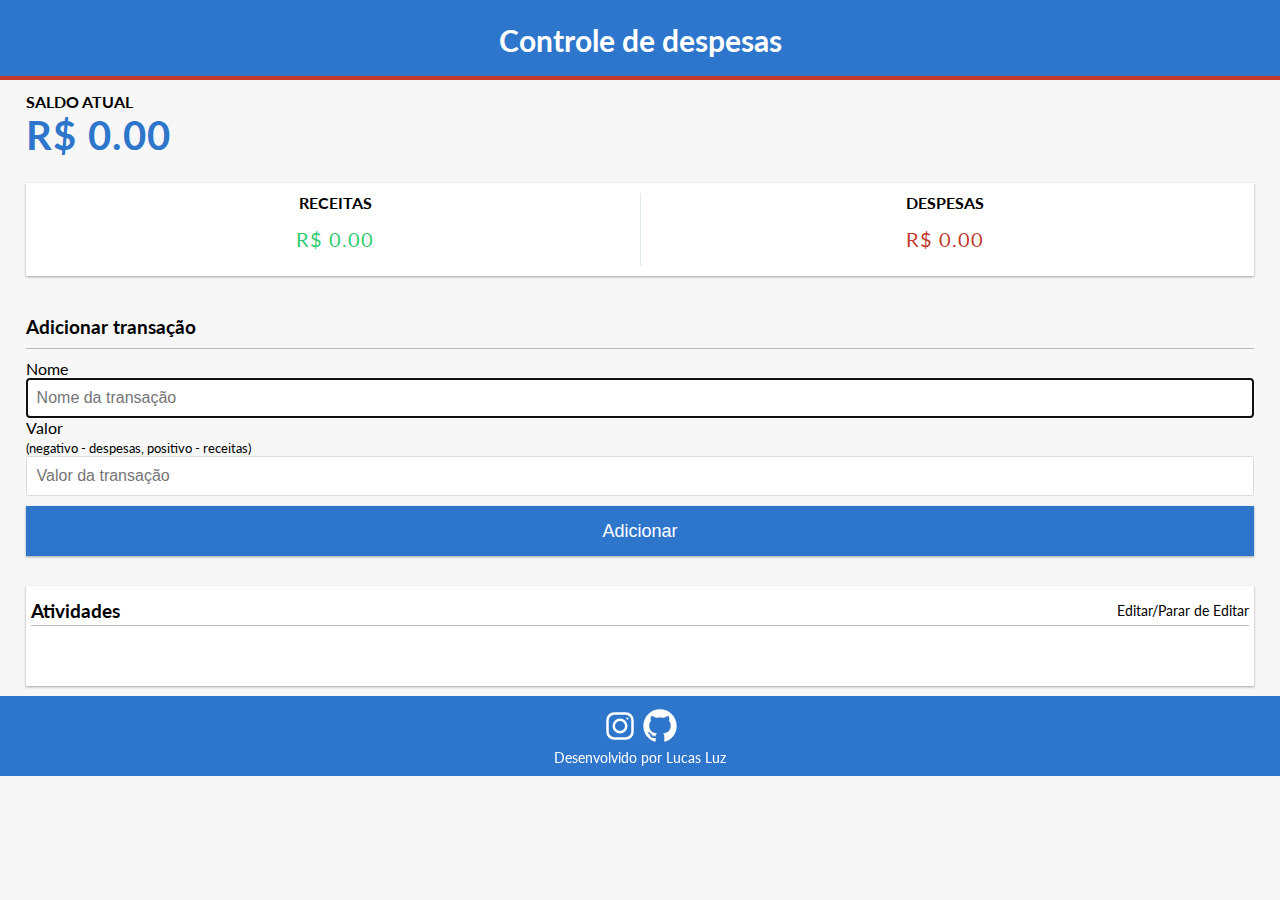
==== index.html @ 72ac879a "+ajustes no btn de apagar" ====
<!DOCTYPE html>
<html lang="pt-br">
     <head>
        <meta charset="UTF-8" />
        <meta name="viewport" content="width=device-width, initial-scale=1.0" />
        <link rel="stylesheet" href="./style.css" />
        <title>Controle de despesas</title>
    </head>

    <body>
        <h2 class="titulo-lucro" >Controle de despesas</h2>
        <div class="lucro-despesas">
            <div class="saldo">
                <h4>Saldo atual</h4>
            
                <h1 id="balance" class="balance">R$ 0.00</h1>
            </div>

            <div class="luc-des-container">
                <div>
                    <h4>Receitas</h4>
                    <p id="money-plus" class="money plus">+ R$0.00</p>
                </div>

                <div>
                    <h4>Despesas</h4>
                    <p id="money-minus" class="money minus">- R$0.00</p>
                </div>
             </div>
        </div>

        <div class="adicionar">
            <h3>Adicionar transação</h3>
            <form id="form">
                <div class="form-control">
                    <label for="text">Nome</label>
                    <input class="input" autofocus type="text" id="text" placeholder="Nome da transação" />
                </div>

                <div class="form-control">
                <label for="amount">Valor <br />
                    <small>(negativo - despesas, positivo - receitas)</small>
                </label>
                <input class="input" type="number" id="amount" placeholder="Valor da transação" />
                </div>
                <button class="btn">Adicionar</button>
            </form>
        </div>

        <div class="atividades-container">
            <div class="header-atividades">
                <h3 class="titulo-atividades">Atividades</h3>
                <p class="editar-lista">Editar/Parar de Editar</p>
            </div>

            <ul id="transactions" class="transactions">

            </ul>
        </div>

        <footer>
            <div class="redes-socias">
                <a href="https://www.instagram.com/lucasfelipeluz/" target="_blank">
                    <svg fill="#FFF" xmlns="http://www.w3.org/2000/svg"  viewBox="0 0 32 32" width="40px" height="40px"><path fill="none" stroke="#FFF" stroke-miterlimit="10" stroke-width="2" d="M11.455,26h9.091C23.558,26,26,23.558,26,20.545v-9.091C26,8.442,23.558,6,20.545,6h-9.091C8.442,6,6,8.442,6,11.455v9.091C6,23.558,8.442,26,11.455,26z"/><path fill="none" stroke="#FFF" stroke-miterlimit="10" stroke-width="2" d="M16 11A5 5 0 1 0 16 21A5 5 0 1 0 16 11Z"/><path d="M21.909 9.181999999999999A0.909 0.909 0 1 0 21.909 11A0.909 0.909 0 1 0 21.909 9.181999999999999Z"/></svg>
                </a>
                <a href="https://github.com/lucasfelipeluz" target="_blank">
                    <svg xmlns="http://www.w3.org/2000/svg"  viewBox="0 0 48 48" width="40px" height="40px"><linearGradient id="rL2wppHyxHVbobwndsT6Ca" x1="4" x2="44" y1="23.508" y2="23.508" gradientUnits="userSpaceOnUse"><stop offset="0" stop-color="#FFF"/><stop offset="1" stop-color="#FFF"/></linearGradient><path fill="url(#rL2wppHyxHVbobwndsT6Ca)" d="M24,4C12.954,4,4,12.954,4,24c0,8.887,5.801,16.411,13.82,19.016h12.36	C38.199,40.411,44,32.887,44,24C44,12.954,35.046,4,24,4z"/><path d="M30.01,41.996L30,36.198c0-0.939-0.22-1.856-0.642-2.687c5.641-1.133,8.386-4.468,8.386-10.177	c0-2.255-0.665-4.246-1.976-5.92c0.1-0.317,0.174-0.645,0.22-0.981c0.188-1.369-0.023-2.264-0.193-2.984l-0.027-0.116	c-0.186-0.796-0.409-1.364-0.418-1.388l-0.111-0.282l-0.111-0.282l-0.302-0.032l-0.303-0.032c0,0-0.199-0.021-0.501-0.021	c-0.419,0-1.04,0.042-1.627,0.241l-0.196,0.066c-0.74,0.249-1.439,0.485-2.417,1.069c-0.286,0.171-0.599,0.366-0.934,0.584	C27.334,12.881,25.705,12.69,24,12.69c-1.722,0-3.365,0.192-4.889,0.571c-0.339-0.22-0.654-0.417-0.942-0.589	c-0.978-0.584-1.677-0.819-2.417-1.069l-0.196-0.066c-0.585-0.199-1.207-0.241-1.626-0.241c-0.302,0-0.501,0.021-0.501,0.021	l-0.302,0.032l-0.3,0.031l-0.112,0.281l-0.113,0.283c-0.01,0.026-0.233,0.594-0.419,1.391l-0.027,0.115	c-0.17,0.719-0.381,1.615-0.193,2.983c0.048,0.346,0.125,0.685,0.23,1.011c-1.285,1.666-1.936,3.646-1.936,5.89	c0,5.695,2.748,9.028,8.397,10.17c-0.194,0.388-0.345,0.798-0.452,1.224c-0.197,0.067-0.378,0.112-0.538,0.137	c-0.238,0.036-0.487,0.054-0.739,0.054c-0.686,0-1.225-0.134-1.435-0.259c-0.313-0.186-0.872-0.727-1.414-1.518	c-0.463-0.675-1.185-1.558-1.992-1.927c-0.698-0.319-1.437-0.502-2.029-0.502c-0.138,0-0.265,0.01-0.376,0.028	c-0.517,0.082-0.949,0.366-1.184,0.78c-0.203,0.357-0.235,0.773-0.088,1.141c0.219,0.548,0.851,0.985,1.343,1.255	c0.242,0.133,0.765,0.619,1.07,1.109c0.229,0.368,0.335,0.63,0.482,0.992c0.087,0.215,0.183,0.449,0.313,0.732	c0.47,1.022,1.937,1.924,2.103,2.023c0.806,0.483,2.161,0.638,3.157,0.683l0.123,0.003c0,0,0.001,0,0.001,0	c0.24,0,0.57-0.023,1.004-0.071v2.613c0.002,0.529-0.537,0.649-1.25,0.638l0.547,0.184C19.395,43.572,21.645,44,24,44	c2.355,0,4.605-0.428,6.703-1.176l0.703-0.262C30.695,42.538,30.016,42.422,30.01,41.996z" opacity=".05"/><path d="M30.781,42.797c-0.406,0.047-1.281-0.109-1.281-0.795v-5.804c0-1.094-0.328-2.151-0.936-3.052	c5.915-0.957,8.679-4.093,8.679-9.812c0-2.237-0.686-4.194-2.039-5.822c0.137-0.365,0.233-0.75,0.288-1.147	c0.175-1.276-0.016-2.086-0.184-2.801l-0.027-0.116c-0.178-0.761-0.388-1.297-0.397-1.319l-0.111-0.282l-0.303-0.032	c0,0-0.178-0.019-0.449-0.019c-0.381,0-0.944,0.037-1.466,0.215l-0.196,0.066c-0.714,0.241-1.389,0.468-2.321,1.024	c-0.332,0.198-0.702,0.431-1.101,0.694C27.404,13.394,25.745,13.19,24,13.19c-1.762,0-3.435,0.205-4.979,0.61	c-0.403-0.265-0.775-0.499-1.109-0.699c-0.932-0.556-1.607-0.784-2.321-1.024l-0.196-0.066c-0.521-0.177-1.085-0.215-1.466-0.215	c-0.271,0-0.449,0.019-0.449,0.019l-0.302,0.032l-0.113,0.283c-0.009,0.022-0.219,0.558-0.397,1.319l-0.027,0.116	c-0.169,0.715-0.36,1.524-0.184,2.8c0.056,0.407,0.156,0.801,0.298,1.174c-1.327,1.62-1.999,3.567-1.999,5.795	c0,5.703,2.766,8.838,8.686,9.806c-0.395,0.59-0.671,1.255-0.813,1.964c-0.33,0.13-0.629,0.216-0.891,0.256	c-0.263,0.04-0.537,0.06-0.814,0.06c-0.69,0-1.353-0.129-1.69-0.329c-0.44-0.261-1.057-0.914-1.572-1.665	c-0.35-0.51-1.047-1.417-1.788-1.755c-0.635-0.29-1.298-0.457-1.821-0.457c-0.11,0-0.21,0.008-0.298,0.022	c-0.366,0.058-0.668,0.252-0.828,0.534c-0.128,0.224-0.149,0.483-0.059,0.708c0.179,0.448,0.842,0.85,1.119,1.002	c0.335,0.184,0.919,0.744,1.254,1.284c0.251,0.404,0.37,0.697,0.521,1.067c0.085,0.209,0.178,0.437,0.304,0.712	c0.331,0.719,1.353,1.472,1.905,1.803c0.754,0.452,2.154,0.578,2.922,0.612l0.111,0.002c0.299,0,0.8-0.045,1.495-0.135v3.177	c0,0.779-0.991,0.81-1.234,0.81c-0.031,0,0.503,0.184,0.503,0.184C19.731,43.64,21.822,44,24,44c2.178,0,4.269-0.36,6.231-1.003	C30.231,42.997,30.812,42.793,30.781,42.797z" opacity=".07"/><path fill="#2e75cc" d="M36.744,23.334c0-2.31-0.782-4.226-2.117-5.728c0.145-0.325,0.296-0.761,0.371-1.309	c0.172-1.25-0.031-2-0.203-2.734s-0.375-1.25-0.375-1.25s-0.922-0.094-1.703,0.172s-1.453,0.469-2.422,1.047	c-0.453,0.27-0.909,0.566-1.27,0.806C27.482,13.91,25.785,13.69,24,13.69c-1.801,0-3.513,0.221-5.067,0.652	c-0.362-0.241-0.821-0.539-1.277-0.811c-0.969-0.578-1.641-0.781-2.422-1.047s-1.703-0.172-1.703-0.172s-0.203,0.516-0.375,1.25	s-0.375,1.484-0.203,2.734c0.077,0.562,0.233,1.006,0.382,1.333c-1.31,1.493-2.078,3.397-2.078,5.704	c0,5.983,3.232,8.714,9.121,9.435c-0.687,0.726-1.148,1.656-1.303,2.691c-0.387,0.17-0.833,0.33-1.262,0.394	c-1.104,0.167-2.271,0-2.833-0.333s-1.229-1.083-1.729-1.813c-0.422-0.616-1.031-1.331-1.583-1.583	c-0.729-0.333-1.438-0.458-1.833-0.396c-0.396,0.063-0.583,0.354-0.5,0.563c0.083,0.208,0.479,0.521,0.896,0.75	c0.417,0.229,1.063,0.854,1.438,1.458c0.418,0.674,0.5,1.063,0.854,1.833c0.249,0.542,1.101,1.219,1.708,1.583	c0.521,0.313,1.562,0.491,2.688,0.542c0.389,0.018,1.308-0.096,2.083-0.206v3.75c0,0.639-0.585,1.125-1.191,1.013	C19.756,43.668,21.833,44,24,44c2.166,0,4.243-0.332,6.19-0.984C29.585,43.127,29,42.641,29,42.002v-5.804	c0-1.329-0.527-2.53-1.373-3.425C33.473,32.071,36.744,29.405,36.744,23.334z M11.239,32.727c-0.154-0.079-0.237-0.225-0.185-0.328	c0.052-0.103,0.22-0.122,0.374-0.043c0.154,0.079,0.237,0.225,0.185,0.328S11.393,32.806,11.239,32.727z M12.451,33.482	c-0.081,0.088-0.255,0.06-0.389-0.062s-0.177-0.293-0.096-0.381c0.081-0.088,0.255-0.06,0.389,0.062S12.532,33.394,12.451,33.482z M13.205,34.732c-0.102,0.072-0.275,0.005-0.386-0.15s-0.118-0.34-0.016-0.412s0.275-0.005,0.386,0.15	C13.299,34.475,13.307,34.66,13.205,34.732z M14.288,35.673c-0.069,0.112-0.265,0.117-0.437,0.012s-0.256-0.281-0.187-0.393	c0.069-0.112,0.265-0.117,0.437-0.012S14.357,35.561,14.288,35.673z M15.312,36.594c-0.213-0.026-0.371-0.159-0.353-0.297	c0.017-0.138,0.204-0.228,0.416-0.202c0.213,0.026,0.371,0.159,0.353,0.297C15.711,36.529,15.525,36.62,15.312,36.594z M16.963,36.833c-0.227-0.013-0.404-0.143-0.395-0.289c0.009-0.146,0.2-0.255,0.427-0.242c0.227,0.013,0.404,0.143,0.395,0.289	C17.381,36.738,17.19,36.846,16.963,36.833z M18.521,36.677c-0.242,0-0.438-0.126-0.438-0.281s0.196-0.281,0.438-0.281	c0.242,0,0.438,0.126,0.438,0.281S18.762,36.677,18.521,36.677z"/></svg>
                </a>
            </div>
            <p>Desenvolvido por Lucas Luz</p>
        </footer>
        <script src="script.js"></script>
    </body>
</html>
---- style.css ----
@import url('https://fonts.googleapis.com/css?family=Lato&display=swap');

:root {
  --box-shadow: 0 1px 3px rgba(0, 0, 0, 0.12), 0 1px 2px rgba(0, 0, 0, 0.24);
}

* {
  box-sizing: border-box;
  margin: 0; padding: 0;
}

body{
    font-family: 'Lato', sans-serif;
    background-color: #f7f7f7;
}
h1, h4 {
    margin: 0;
}
h1 {
    letter-spacing: 1px;
    color: #2e75cc;
}
h3 {
    border-bottom: 1px solid #bbb;
    padding-bottom: 10px;
    margin: 40px 0 10px;
}
h4 {
    text-transform: uppercase;
}

.lucro-despesas, .adicionar, .atividades-container{
    margin: 0 2% 0 2%;
}

.titulo-lucro{
    width: 100%;
    height: 80px;
    background-color: #2e75cc;
    display: flex;
    align-items: center;
    justify-content: center;
    color: white;
    font-size: 30px;
    position: relative;
}
.titulo-lucro::after{
    content: "";
    position: absolute;
    bottom: 0;
    width: 100%;
    height: 4px;
    background: #c0392b;
}

.saldo{
    padding: 12px 0 12px 0;
}
.saldo h1{
    font-size: 40px;
    color: #2e75cc;
}

.luc-des-container{
    padding: 10px 5px;
    margin: 12px 0 12px 0;
    display: flex;
    justify-content: space-between;
    align-items: center;
    background: white;
    box-shadow: var(--box-shadow);
}
.luc-des-container > div {
    flex: 1;
    text-align: center;
}
.luc-des-container div{
    display: flex;
    flex-direction: column;
    align-items: center;
    justify-content: space-between;
}
.luc-des-container div p{
    letter-spacing: 1px;
    margin: 15px 0;
    font-size: 20px;
}
.luc-des-container > div:first-of-type {
    border-right: 1px solid #dede;
}

.money.plus {
    color: #2ecc71;
}
.money.minus {
    color: #c0392b;
}

input[type='text'],
input[type='number'] {
  border: 1px solid #dedede;
  border-radius: 2px;
  display: block;
  font-size: 16px;
  padding: 10px;
  width: 100%;
}
.btn{
    width: 100%;
    height: 50px;
}
.btn {
    cursor: pointer;
    background-color: #2e75cc;
    box-shadow: var(--box-shadow);
    color: #fff;
    border: 0;
    display: block;
    font-size: 18px;
    margin: 10px 0 30px;
    padding: 10px;
    width: 100%;
}
.btn:focus,
.delete-btn:focus {
  outline:0;
}


.atividades-container{
    min-height: 100px;
    padding: 10px 5px;
    /* margin: 12px 0 12px 0; */
    margin-bottom: 10px;
    display: flex;
    flex-direction: column;
    justify-content: space-between;
    align-items: center;
    background: white;
    box-shadow: var(--box-shadow);
}
.header-atividades{
    display: flex;
    justify-content: space-between;
    align-items: center;
    height: 30px;
    width: 100%;
    /* background: red; */
    border-bottom: 1px solid #bbb;
}
.header-atividades p{
    font-size: 14px;
}
.titulo-atividades{
    border-bottom:0;
    padding-bottom:0;
    margin: 0;
    display: flex;
    justify-content: space-evenly;
    align-items: center;
    height: 100%;
}

.transactions li:hover .delete-btn {
    opacity: 1;
}
.transactions {
    list-style-type: none;
    padding: 0;
    margin-bottom: 10px;
    width: 100%;
}
.transactions li {
    background-color: #fff;
    box-shadow: var(--box-shadow);
    color: #333;
    display: flex;
    justify-content: space-between;
    position: relative;
    padding: 10px;
    margin: 10px 0;
    width: 100%;
}

.transactions li.plus {
    border-right: 5px solid #2ecc71;
}

.transactions li.minus {
    border-right: 5px solid #c0392b;
}
.transacao-filho span{
    height: 100%;
}

.delete-btn {
    /* 
    
    line-height: 20px;
    
    position: absolute;
    top: 50%;
    left: 0;
    transform: translate(-100%, -50%);
    opacity: 0;
    
    /* position: absolute; */
    font-size: 15px;
    background-color: #e74d3c00;
    border: 0;
    color: #fff;
    font-size: 20px;
    padding: 2px 5px;
    cursor: pointer;
    transition: opacity 0.3s ease; 
    display: flex;
    justify-content: center;
    align-items: center;
    height: 100%;
}
.editar-lista{
    cursor: pointer;
}
.editar-lista:hover{
    color: rgb(11, 13, 151);
    text-decoration: underline;
}
.ocultar{
    display: none;
}



footer{
    width: 100%;
    height: 80px;
    background-color: #2e75cc;
    display: flex;
    flex-direction: column;
    justify-content: center;
    align-items: center;
    color: white;
    font-size: 14px;
}
.redes-socias{
    display: flex;
    justify-content: center;
    align-items: center;
}
.redes-socias a{
    text-decoration: none;
    display: block;
}
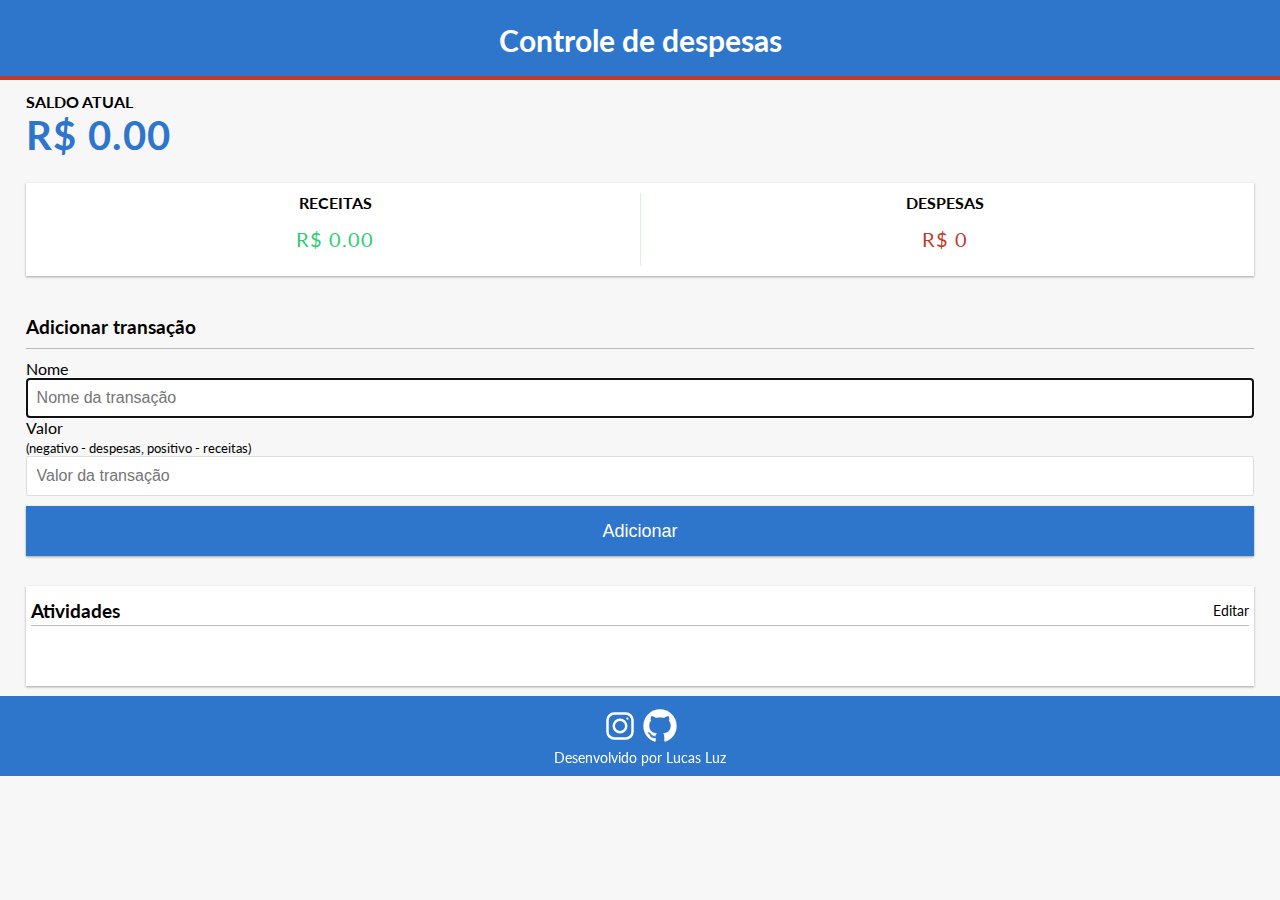
==== commit 6144ff0c: "ajustes" ====
--- a/index.html
+++ b/index.html
@@ -50,12 +50,11 @@
         <div class="atividades-container">
             <div class="header-atividades">
                 <h3 class="titulo-atividades">Atividades</h3>
-                <p class="editar-lista">Editar/Parar de Editar</p>
+                <p class="editar-lista" data-btn-apagar="inativo">Editar</p>
             </div>
 
-            <ul id="transactions" class="transactions">
-
-            </ul>
+            <ul id="transactions" class="transactions"></ul>
+            
         </div>
 
         <footer>
--- a/style.css
+++ b/style.css
@@ -175,11 +175,11 @@
     box-shadow: var(--box-shadow);
     color: #333;
     display: flex;
-    justify-content: space-between;
     position: relative;
     padding: 10px;
     margin: 10px 0;
     width: 100%;
+    transition: .3s ease;
 }
 
 .transactions li.plus {
@@ -189,22 +189,19 @@
 .transactions li.minus {
     border-right: 5px solid #c0392b;
 }
+.transacao-filho p{
+    /* border: 1px solid black; */
+    flex-grow: 5;
+}
 .transacao-filho span{
     height: 100%;
+    /* border: 1px solid black; */
+    text-align: center;
+    flex-grow: 1;
 }
 
 .delete-btn {
-    /* 
-    
-    line-height: 20px;
-    
-    position: absolute;
-    top: 50%;
-    left: 0;
-    transform: translate(-100%, -50%);
-    opacity: 0;
-    
-    /* position: absolute; */
+    flex-grow: 0.1;
     font-size: 15px;
     background-color: #e74d3c00;
     border: 0;
@@ -217,6 +214,7 @@
     justify-content: center;
     align-items: center;
     height: 100%;
+    /* border: 1px solid black; */
 }
 .editar-lista{
     cursor: pointer;
@@ -225,9 +223,8 @@
     color: rgb(11, 13, 151);
     text-decoration: underline;
 }
-.ocultar{
-    display: none;
-}
+[data-btn-visibilidade="false"]{display: none;}
+[data-btn-visibilidade="true"]{display:flex;}
 
 
 
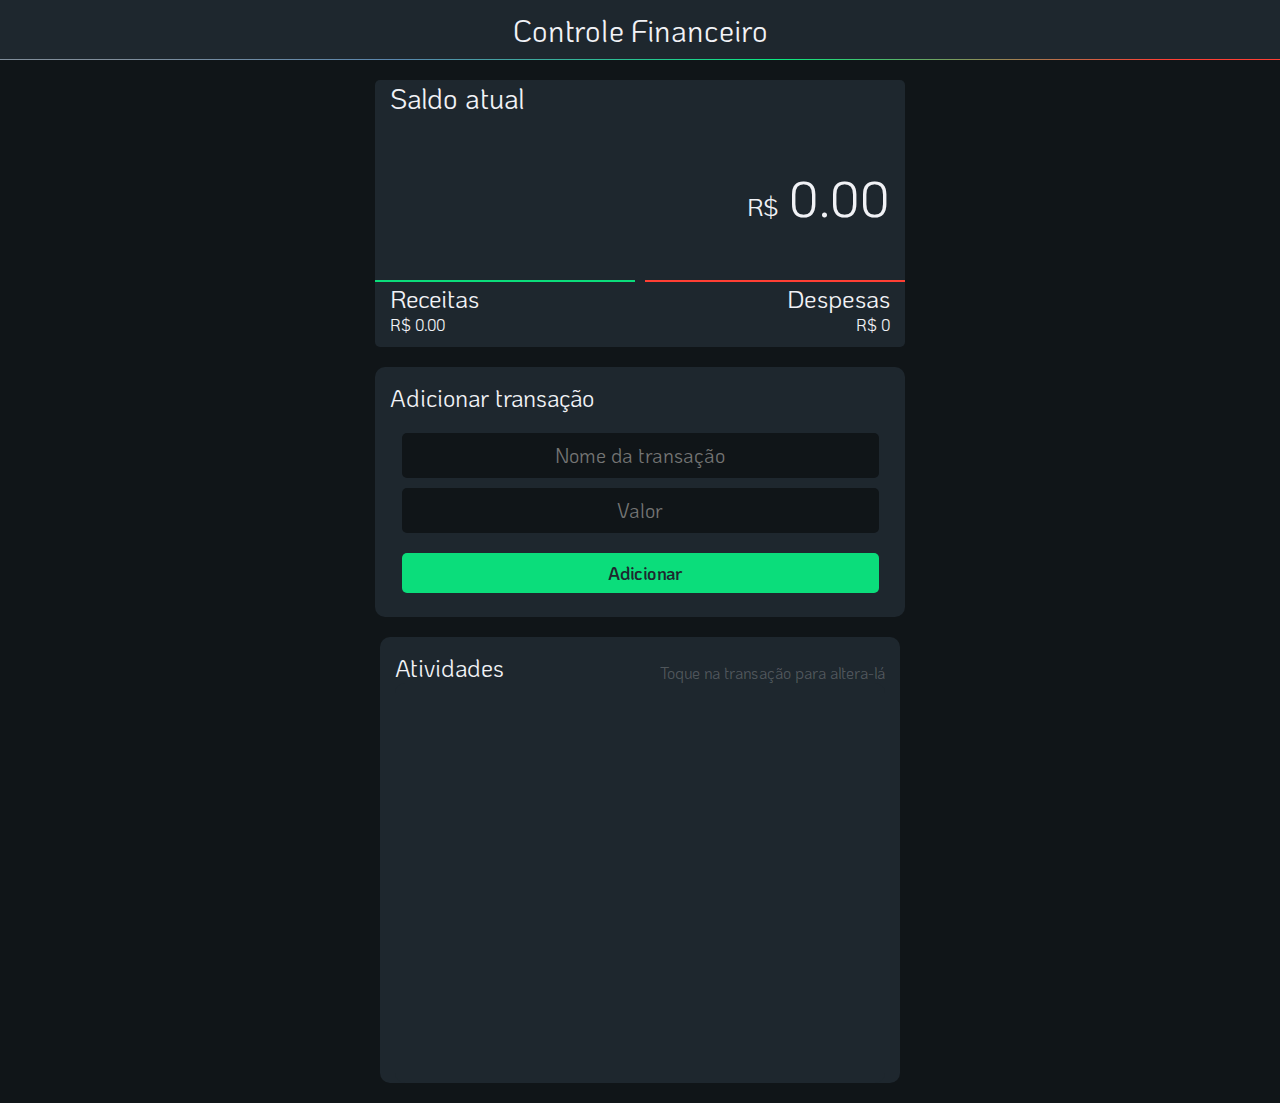
==== commit f07a6322: "novo layout" ====
--- a/index.html
+++ b/index.html
@@ -1,73 +1,116 @@
 <!DOCTYPE html>
 <html lang="pt-br">
-     <head>
-        <meta charset="UTF-8" />
-        <meta name="viewport" content="width=device-width, initial-scale=1.0" />
-        <link rel="stylesheet" href="./style.css" />
-        <title>Controle de despesas</title>
-    </head>
 
-    <body>
-        <h2 class="titulo-lucro" >Controle de despesas</h2>
-        <div class="lucro-despesas">
-            <div class="saldo">
-                <h4>Saldo atual</h4>
-            
-                <h1 id="balance" class="balance">R$ 0.00</h1>
+<head>
+  <meta charset="UTF-8">
+  <meta http-equiv="X-UA-Compatible" content="IE=edge">
+  <meta name="viewport" content="width=device-width, initial-scale=1.0">
+  <title>TESTE</title>
+
+  <!-- 'KoHo', sans-serif; 'Kanit', sans-serif;'Kodchasan', sans-serif; -->
+  <link rel="preconnect" href="https://fonts.gstatic.com">
+  <link href="https://fonts.googleapis.com/css2?family=Kanit:wght@200;400&family=KoHo:ital,wght@0,200;0,300;0,400;0,500;0,700;1,200;1,300;1,400;1,500;1,600;1,700&family=Kodchasan:ital,wght@0,200;0,300;0,400;0,500;0,600;0,700;1,200;1,300;1,400;1,500;1,600;1,700&display=swap"rel="stylesheet">
+
+  <!-- Font Awesome -->
+  <link rel="stylesheet" href="https://cdnjs.cloudflare.com/ajax/libs/font-awesome/5.15.3/css/all.min.css" integrity="sha512-iBBXm8fW90+nuLcSKlbmrPcLa0OT92xO1BIsZ+ywDWZCvqsWgccV3gFoRBv0z+8dLJgyAHIhR35VZc2oM/gI1w==" crossorigin="anonymous" referrerpolicy="no-referrer" />
+
+
+  <link rel="stylesheet" href="style.css">
+
+</head>
+
+<body>
+
+  <header>
+    <!-- <i class="fas fa-arrow-left"></i> -->
+    <p>Controle Financeiro</p>
+
+    <div class="barra-gradiente"></div>
+  </header>
+
+  <div class="alerta" data-visivel="false">
+
+    <div class="icone-alerta">
+      <i class="fas fa-exclamation"></i>
+    </div>
+    <div class="mensagem-alerta">
+      <p>Preencha todos os campos!</p>
+    </div>
+
+  </div>
+  
+
+  <main>
+
+    <section class="display-balanco">
+      <div class="balanco">
+
+        <h2>Saldo atual</h2>
+
+        <h1 id="balance" class="balance"><span>R$</span> 0.00</h1>
+      </div>
+      <div class="container-lucro-despesa">
+        <div class="plus">
+          <h4>Receitas</h4>
+          <p id="money-plus" class="money plus">+ R$0.00</p>
+        </div>
+
+        <div class="minus">
+          <h4>Despesas</h4>
+          <p id="money-minus" class="money minus">- R$0.00</p>
+        </div>
+
+      </div>
+    </section>
+
+    <section class="display-transacao">
+
+      <div class="form-transacao">
+        <h2>Adicionar transação</h2>
+        <div class="conteudo-form">
+
+          <form action="" id="form">
+            <div class="form-control">
+              <input class="input nome" type="text" id="text" placeholder="Nome da transação">
             </div>
 
-            <div class="luc-des-container">
-                <div>
-                    <h4>Receitas</h4>
-                    <p id="money-plus" class="money plus">+ R$0.00</p>
-                </div>
+            <div class="form-control">
+                <input class="input valor" type="number" id="amount" placeholder="Valor">
+            </div>
 
-                <div>
-                    <h4>Despesas</h4>
-                    <p id="money-minus" class="money minus">- R$0.00</p>
-                </div>
-             </div>
+            <div class="form-control">
+              <button class="btn"><i class="fas fa-plus"></i>Adicionar</button>
+            </div>
+          </form>
+
+        </div>
+      </div>
+
+    </section>
+
+    <section class="display-atividades">
+
+      <div>
+        <h2>Atividades</h2>
+        <p class="ajuda" data-btn-apagar="inativo">Toque na transação para altera-lá</p>
+
+        <div class="conteudo-atividades">
+
+          <ul id="transactions" class="transactions">
+
+          </ul>
+
         </div>
 
-        <div class="adicionar">
-            <h3>Adicionar transação</h3>
-            <form id="form">
-                <div class="form-control">
-                    <label for="text">Nome</label>
-                    <input class="input" autofocus type="text" id="text" placeholder="Nome da transação" />
-                </div>
+      </div>
 
-                <div class="form-control">
-                <label for="amount">Valor <br />
-                    <small>(negativo - despesas, positivo - receitas)</small>
-                </label>
-                <input class="input" type="number" id="amount" placeholder="Valor da transação" />
-                </div>
-                <button class="btn">Adicionar</button>
-            </form>
-        </div>
 
-        <div class="atividades-container">
-            <div class="header-atividades">
-                <h3 class="titulo-atividades">Atividades</h3>
-                <p class="editar-lista" data-btn-apagar="inativo">Editar</p>
-            </div>
+    </section>
 
-            <ul id="transactions" class="transactions"></ul>
-            
-        </div>
+  </main>
 
-        <footer>
-            <div class="redes-socias">
-                <a href="https://www.instagram.com/lucasfelipeluz/" target="_blank">
-                    <svg fill="#FFF" xmlns="http://www.w3.org/2000/svg"  viewBox="0 0 32 32" width="40px" height="40px"><path fill="none" stroke="#FFF" stroke-miterlimit="10" stroke-width="2" d="M11.455,26h9.091C23.558,26,26,23.558,26,20.545v-9.091C26,8.442,23.558,6,20.545,6h-9.091C8.442,6,6,8.442,6,11.455v9.091C6,23.558,8.442,26,11.455,26z"/><path fill="none" stroke="#FFF" stroke-miterlimit="10" stroke-width="2" d="M16 11A5 5 0 1 0 16 21A5 5 0 1 0 16 11Z"/><path d="M21.909 9.181999999999999A0.909 0.909 0 1 0 21.909 11A0.909 0.909 0 1 0 21.909 9.181999999999999Z"/></svg>
-                </a>
-                <a href="https://github.com/lucasfelipeluz" target="_blank">
-                    <svg xmlns="http://www.w3.org/2000/svg"  viewBox="0 0 48 48" width="40px" height="40px"><linearGradient id="rL2wppHyxHVbobwndsT6Ca" x1="4" x2="44" y1="23.508" y2="23.508" gradientUnits="userSpaceOnUse"><stop offset="0" stop-color="#FFF"/><stop offset="1" stop-color="#FFF"/></linearGradient><path fill="url(#rL2wppHyxHVbobwndsT6Ca)" d="M24,4C12.954,4,4,12.954,4,24c0,8.887,5.801,16.411,13.82,19.016h12.36	C38.199,40.411,44,32.887,44,24C44,12.954,35.046,4,24,4z"/><path d="M30.01,41.996L30,36.198c0-0.939-0.22-1.856-0.642-2.687c5.641-1.133,8.386-4.468,8.386-10.177	c0-2.255-0.665-4.246-1.976-5.92c0.1-0.317,0.174-0.645,0.22-0.981c0.188-1.369-0.023-2.264-0.193-2.984l-0.027-0.116	c-0.186-0.796-0.409-1.364-0.418-1.388l-0.111-0.282l-0.111-0.282l-0.302-0.032l-0.303-0.032c0,0-0.199-0.021-0.501-0.021	c-0.419,0-1.04,0.042-1.627,0.241l-0.196,0.066c-0.74,0.249-1.439,0.485-2.417,1.069c-0.286,0.171-0.599,0.366-0.934,0.584	C27.334,12.881,25.705,12.69,24,12.69c-1.722,0-3.365,0.192-4.889,0.571c-0.339-0.22-0.654-0.417-0.942-0.589	c-0.978-0.584-1.677-0.819-2.417-1.069l-0.196-0.066c-0.585-0.199-1.207-0.241-1.626-0.241c-0.302,0-0.501,0.021-0.501,0.021	l-0.302,0.032l-0.3,0.031l-0.112,0.281l-0.113,0.283c-0.01,0.026-0.233,0.594-0.419,1.391l-0.027,0.115	c-0.17,0.719-0.381,1.615-0.193,2.983c0.048,0.346,0.125,0.685,0.23,1.011c-1.285,1.666-1.936,3.646-1.936,5.89	c0,5.695,2.748,9.028,8.397,10.17c-0.194,0.388-0.345,0.798-0.452,1.224c-0.197,0.067-0.378,0.112-0.538,0.137	c-0.238,0.036-0.487,0.054-0.739,0.054c-0.686,0-1.225-0.134-1.435-0.259c-0.313-0.186-0.872-0.727-1.414-1.518	c-0.463-0.675-1.185-1.558-1.992-1.927c-0.698-0.319-1.437-0.502-2.029-0.502c-0.138,0-0.265,0.01-0.376,0.028	c-0.517,0.082-0.949,0.366-1.184,0.78c-0.203,0.357-0.235,0.773-0.088,1.141c0.219,0.548,0.851,0.985,1.343,1.255	c0.242,0.133,0.765,0.619,1.07,1.109c0.229,0.368,0.335,0.63,0.482,0.992c0.087,0.215,0.183,0.449,0.313,0.732	c0.47,1.022,1.937,1.924,2.103,2.023c0.806,0.483,2.161,0.638,3.157,0.683l0.123,0.003c0,0,0.001,0,0.001,0	c0.24,0,0.57-0.023,1.004-0.071v2.613c0.002,0.529-0.537,0.649-1.25,0.638l0.547,0.184C19.395,43.572,21.645,44,24,44	c2.355,0,4.605-0.428,6.703-1.176l0.703-0.262C30.695,42.538,30.016,42.422,30.01,41.996z" opacity=".05"/><path d="M30.781,42.797c-0.406,0.047-1.281-0.109-1.281-0.795v-5.804c0-1.094-0.328-2.151-0.936-3.052	c5.915-0.957,8.679-4.093,8.679-9.812c0-2.237-0.686-4.194-2.039-5.822c0.137-0.365,0.233-0.75,0.288-1.147	c0.175-1.276-0.016-2.086-0.184-2.801l-0.027-0.116c-0.178-0.761-0.388-1.297-0.397-1.319l-0.111-0.282l-0.303-0.032	c0,0-0.178-0.019-0.449-0.019c-0.381,0-0.944,0.037-1.466,0.215l-0.196,0.066c-0.714,0.241-1.389,0.468-2.321,1.024	c-0.332,0.198-0.702,0.431-1.101,0.694C27.404,13.394,25.745,13.19,24,13.19c-1.762,0-3.435,0.205-4.979,0.61	c-0.403-0.265-0.775-0.499-1.109-0.699c-0.932-0.556-1.607-0.784-2.321-1.024l-0.196-0.066c-0.521-0.177-1.085-0.215-1.466-0.215	c-0.271,0-0.449,0.019-0.449,0.019l-0.302,0.032l-0.113,0.283c-0.009,0.022-0.219,0.558-0.397,1.319l-0.027,0.116	c-0.169,0.715-0.36,1.524-0.184,2.8c0.056,0.407,0.156,0.801,0.298,1.174c-1.327,1.62-1.999,3.567-1.999,5.795	c0,5.703,2.766,8.838,8.686,9.806c-0.395,0.59-0.671,1.255-0.813,1.964c-0.33,0.13-0.629,0.216-0.891,0.256	c-0.263,0.04-0.537,0.06-0.814,0.06c-0.69,0-1.353-0.129-1.69-0.329c-0.44-0.261-1.057-0.914-1.572-1.665	c-0.35-0.51-1.047-1.417-1.788-1.755c-0.635-0.29-1.298-0.457-1.821-0.457c-0.11,0-0.21,0.008-0.298,0.022	c-0.366,0.058-0.668,0.252-0.828,0.534c-0.128,0.224-0.149,0.483-0.059,0.708c0.179,0.448,0.842,0.85,1.119,1.002	c0.335,0.184,0.919,0.744,1.254,1.284c0.251,0.404,0.37,0.697,0.521,1.067c0.085,0.209,0.178,0.437,0.304,0.712	c0.331,0.719,1.353,1.472,1.905,1.803c0.754,0.452,2.154,0.578,2.922,0.612l0.111,0.002c0.299,0,0.8-0.045,1.495-0.135v3.177	c0,0.779-0.991,0.81-1.234,0.81c-0.031,0,0.503,0.184,0.503,0.184C19.731,43.64,21.822,44,24,44c2.178,0,4.269-0.36,6.231-1.003	C30.231,42.997,30.812,42.793,30.781,42.797z" opacity=".07"/><path fill="#2e75cc" d="M36.744,23.334c0-2.31-0.782-4.226-2.117-5.728c0.145-0.325,0.296-0.761,0.371-1.309	c0.172-1.25-0.031-2-0.203-2.734s-0.375-1.25-0.375-1.25s-0.922-0.094-1.703,0.172s-1.453,0.469-2.422,1.047	c-0.453,0.27-0.909,0.566-1.27,0.806C27.482,13.91,25.785,13.69,24,13.69c-1.801,0-3.513,0.221-5.067,0.652	c-0.362-0.241-0.821-0.539-1.277-0.811c-0.969-0.578-1.641-0.781-2.422-1.047s-1.703-0.172-1.703-0.172s-0.203,0.516-0.375,1.25	s-0.375,1.484-0.203,2.734c0.077,0.562,0.233,1.006,0.382,1.333c-1.31,1.493-2.078,3.397-2.078,5.704	c0,5.983,3.232,8.714,9.121,9.435c-0.687,0.726-1.148,1.656-1.303,2.691c-0.387,0.17-0.833,0.33-1.262,0.394	c-1.104,0.167-2.271,0-2.833-0.333s-1.229-1.083-1.729-1.813c-0.422-0.616-1.031-1.331-1.583-1.583	c-0.729-0.333-1.438-0.458-1.833-0.396c-0.396,0.063-0.583,0.354-0.5,0.563c0.083,0.208,0.479,0.521,0.896,0.75	c0.417,0.229,1.063,0.854,1.438,1.458c0.418,0.674,0.5,1.063,0.854,1.833c0.249,0.542,1.101,1.219,1.708,1.583	c0.521,0.313,1.562,0.491,2.688,0.542c0.389,0.018,1.308-0.096,2.083-0.206v3.75c0,0.639-0.585,1.125-1.191,1.013	C19.756,43.668,21.833,44,24,44c2.166,0,4.243-0.332,6.19-0.984C29.585,43.127,29,42.641,29,42.002v-5.804	c0-1.329-0.527-2.53-1.373-3.425C33.473,32.071,36.744,29.405,36.744,23.334z M11.239,32.727c-0.154-0.079-0.237-0.225-0.185-0.328	c0.052-0.103,0.22-0.122,0.374-0.043c0.154,0.079,0.237,0.225,0.185,0.328S11.393,32.806,11.239,32.727z M12.451,33.482	c-0.081,0.088-0.255,0.06-0.389-0.062s-0.177-0.293-0.096-0.381c0.081-0.088,0.255-0.06,0.389,0.062S12.532,33.394,12.451,33.482z M13.205,34.732c-0.102,0.072-0.275,0.005-0.386-0.15s-0.118-0.34-0.016-0.412s0.275-0.005,0.386,0.15	C13.299,34.475,13.307,34.66,13.205,34.732z M14.288,35.673c-0.069,0.112-0.265,0.117-0.437,0.012s-0.256-0.281-0.187-0.393	c0.069-0.112,0.265-0.117,0.437-0.012S14.357,35.561,14.288,35.673z M15.312,36.594c-0.213-0.026-0.371-0.159-0.353-0.297	c0.017-0.138,0.204-0.228,0.416-0.202c0.213,0.026,0.371,0.159,0.353,0.297C15.711,36.529,15.525,36.62,15.312,36.594z M16.963,36.833c-0.227-0.013-0.404-0.143-0.395-0.289c0.009-0.146,0.2-0.255,0.427-0.242c0.227,0.013,0.404,0.143,0.395,0.289	C17.381,36.738,17.19,36.846,16.963,36.833z M18.521,36.677c-0.242,0-0.438-0.126-0.438-0.281s0.196-0.281,0.438-0.281	c0.242,0,0.438,0.126,0.438,0.281S18.762,36.677,18.521,36.677z"/></svg>
-                </a>
-            </div>
-            <p>Desenvolvido por Lucas Luz</p>
-        </footer>
-        <script src="script.js"></script>
-    </body>
+
+</body>
+  <script src="script.js"></script>
+
 </html>--- a/style.css
+++ b/style.css
@@ -1,250 +1,356 @@
-@import url('https://fonts.googleapis.com/css?family=Lato&display=swap');
-
-:root {
-  --box-shadow: 0 1px 3px rgba(0, 0, 0, 0.12), 0 1px 2px rgba(0, 0, 0, 0.24);
-}
-
-* {
-  box-sizing: border-box;
-  margin: 0; padding: 0;
-}
-
+/* CONFIGURAÇÃO GERAL */
+*{margin: 0;padding: 0; box-sizing: border-box;}
+:root{
+    --cor1: #101518;
+    --cor2: #d2dae2;
+    --cor3: #808e9b;
+    --conteudo:#1e272e;
+    --letras: #f1f2f6;
+    --vermelho: #ff3f34;
+    --verde:#0bdd7b;
+    --verde-hover: #07b664;
+
+    /* --font1:'Roboto', sans-serif; */
+    --font1:'KoHo', sans-serif;
+    --font2:'Kanit', sans-serif;;
+    --font3:'Kodchasan', sans-serif;;
+
+    /* Testes */
+    --bd: 1px solid white;
+    --bb: 1px solid black;
+
+    /* Margin padrão */
+    --margin-desktop: 0 50px 0 50px;
+    --margin-mobile: 0 10px 0 10px;
+
+}
+
+/* SCROOL BAR */
+::-webkit-scrollbar-track {
+    background-color:var(--cor1);
+}
+::-webkit-scrollbar {
+    width: 6px;
+}
+::-webkit-scrollbar-thumb {
+    background: var(--cor3);
+}
+
+/* BODY */
 body{
-    font-family: 'Lato', sans-serif;
-    background-color: #f7f7f7;
-}
-h1, h4 {
-    margin: 0;
-}
-h1 {
-    letter-spacing: 1px;
-    color: #2e75cc;
-}
-h3 {
-    border-bottom: 1px solid #bbb;
-    padding-bottom: 10px;
-    margin: 40px 0 10px;
-}
-h4 {
-    text-transform: uppercase;
-}
-
-.lucro-despesas, .adicionar, .atividades-container{
-    margin: 0 2% 0 2%;
-}
-
-.titulo-lucro{
-    width: 100%;
-    height: 80px;
-    background-color: #2e75cc;
-    display: flex;
-    align-items: center;
+    background-color: var(--cor1);
+    font-family: var(--font1);
+    overflow-x: hidden;
+    /* display: grid;
+    grid-template-columns: 100%; */
+    display: flex;
+    flex-direction: column;
+    align-items: center;
+}
+/* HEADER */
+header{
+    height: 60px;
+    background-color: var(--conteudo);
+    display: flex;
     justify-content: center;
-    color: white;
+    position: relative;
+    width: 100%;
+}
+header p{
+    /* border: var(--bd); */
+    color: var(--letras);
     font-size: 30px;
-    position: relative;
-}
-.titulo-lucro::after{
-    content: "";
+    text-align: center;
+    display: flex;
+    align-items: center;
+}
+/* Barra gradiente */
+.barra-gradiente{
     position: absolute;
     bottom: 0;
     width: 100%;
-    height: 4px;
-    background: #c0392b;
-}
-
-.saldo{
-    padding: 12px 0 12px 0;
-}
-.saldo h1{
-    font-size: 40px;
-    color: #2e75cc;
-}
-
-.luc-des-container{
-    padding: 10px 5px;
-    margin: 12px 0 12px 0;
+    height: 1px;
+    background: linear-gradient(90deg, #808e9b 9%, #5a87ae 31%, #0be881 61%, #ff3f34 91%);
+    display: grid;
+    place-items: center;
+}
+
+/* ALERT */
+.alerta{
+    position: fixed;
+    top: -500px;
+    width: 70%; height: 40px;
+    background-color: var(--cor3);
     display: flex;
     justify-content: space-between;
-    align-items: center;
-    background: white;
-    box-shadow: var(--box-shadow);
-}
-.luc-des-container > div {
-    flex: 1;
+    gap: 10px;
+    transition: .3s ease;
+    border-radius: 5px;
+    overflow: hidden;
+}
+@media (min-width:550px){
+    .alerta{
+        width: 400px;
+    }
+}
+.alerta[data-visivel="false"]{
+    transform: translateY(0px);
+}
+.alerta[data-visivel="true"]{
+    transform: translateY(520px);
+    color: white;
+}
+.icone-alerta{
+    /* border: var(--bd); */
+    flex-grow: 4;
+    display: flex;
+    justify-content: center;
+    align-items: center;
+    background-color: var(--vermelho);
+}
+.icone-alerta i{
+    color: var(--letras);
+    font-size: 25px;
+    
+}
+.mensagem-alerta{
+    /* border: var(--bd); */
+    flex-grow: 10;
+    display: flex;
+    justify-content: flex;
+    align-items: center;
+    color: var(--letras);
+}
+
+/* MAIN */
+main{
+    margin: 20px 0 0 0;
+    width: 550px;
+}
+@media (max-width:600px){
+    main{width: 100%;}
+}
+section{margin-bottom: 20px;}
+
+/* DISPLAY SALDO */
+.display-balanco{
+    /* border: var(--bd); */
+    display: grid;
+    grid-template-rows: 3fr 1fr;
+    background-color: var(--conteudo);
+    margin: var(--margin-mobile);
+    border-radius: 5px;
+    margin-bottom: 20px;
+}
+.balanco{
+    width: 100%;
+    height: 200px;
+    display: grid;
+    grid-template-columns: 100%;
+    grid-template-rows: 30% 40%;
+    gap: 10px;
+    /* border: var(--bd); */
+}
+.balanco h2{
+    /* border: var(--bd); */
+    color: var(--letras);
+    font-size: 28px;
+    padding: 0 0 0 15px;
+    font-weight: 400;
+}
+.balanco h1{
+    /* border: var(--bd); */
+    color: var(--letras);
+    font-size: 50px;
+    display: flex;
+    justify-content: flex-end;
+    align-items:flex-end;
+    padding: 0 15px 0 0;
+    font-weight: 400;
+}
+.balanco h1 span{
+    font-size: 25px;
+    padding-right: 10px;
+    margin-bottom: 8px;
+}
+.container-lucro-despesa{
+    /* border: var(--bd); */
+    display: grid;
+    grid-template-columns: 1fr 1fr;
+    gap: 10px;
+}
+.container-lucro-despesa div{
+    color: var(--letras);
+}
+.container-lucro-despesa div.plus{
+    border-top: 2px var(--verde) solid;
+}
+.container-lucro-despesa div.minus{
+    border-top: 2px var(--vermelho) solid;
+}
+.container-lucro-despesa div h4{
+    font-weight: 400;
+    font-size: 25px;
+}
+.container-lucro-despesa .minus h4,
+.container-lucro-despesa .minus p{
+    text-align: right;
+    padding-right: 15px;
+}
+.container-lucro-despesa .plus h4,
+.container-lucro-despesa div p{
+    padding-left: 15px;
+}
+
+ /* DISPLAY FORM */
+.display-transacao{
+    height: 250px;
+    width: 100%;
+}
+
+.form-transacao{
+    /* border: var(--bd); */
+    border-radius: 10px;
+    height: 100%;
+    background-color: var(--conteudo);
+    margin: var(--margin-mobile)
+}
+.form-transacao h2{
+    color: var(--letras);
+    padding: 15px 0 0 15px;
+    font-weight: 400;
+}
+.conteudo-form{
+    width: 100%;
+    padding-top: 10px;
+}
+.form-control{
+    display: flex;
+    justify-content: center;
+}
+input{
+    height: 45px;
+    width: 90%;
+    margin-top: 10px;
+    font-size: 20px;
+    border-radius: 5px;
+    background-color: var(--cor1);
+    color: white;
     text-align: center;
-}
-.luc-des-container div{
-    display: flex;
-    flex-direction: column;
-    align-items: center;
-    justify-content: space-between;
-}
-.luc-des-container div p{
-    letter-spacing: 1px;
-    margin: 15px 0;
-    font-size: 20px;
-}
-.luc-des-container > div:first-of-type {
-    border-right: 1px solid #dede;
-}
-
-.money.plus {
-    color: #2ecc71;
-}
-.money.minus {
-    color: #c0392b;
-}
-
-input[type='text'],
-input[type='number'] {
-  border: 1px solid #dedede;
-  border-radius: 2px;
-  display: block;
-  font-size: 16px;
-  padding: 10px;
-  width: 100%;
+    font-family: var(--font1);
+    font-weight: 400;
+
+}
+textarea, input, select {
+    box-shadow: 0 0 0 0;
+    border: 0 none;
+    outline: 0;
+} 
+
+textarea:focus, input:focus, select:focus {
+    box-shadow: 0 0 0 0;
+    border: 0 none;
+    outline: 0;
+} 
+input[type=number]::-webkit-inner-spin-button { 
+    -webkit-appearance: none;
+    
+}
+input[type=number] { 
+   -moz-appearance: textfield;
+   appearance: textfield;
+
 }
 .btn{
-    width: 100%;
+    margin-top: 20px;
+    height: 40px;
+    background-color: var(--verde);
+    border: var(--verde);
+    width: 90%;
+    border-radius: 5px;
+    font-size: 18px;
+    color: var(--conteudo);
+    font-family: var(--font1);
+    font-weight: 600;
+    cursor: pointer;
+}
+.btn i{
+    padding-right: 10px;
+}
+
+/* ATIVIDADES */
+.display-atividades{
+    width: 100%;
+}
+.display-atividades h2{
+    color: var(--letras);
+    padding: 15px 0 0 15px;
+    font-weight: 400;
+}
+.display-atividades div{
+    background-color: var(--conteudo);
+    min-height: 400px;
+    margin:0 15px;
+    border-radius: 10px;
+    position: relative;
+}
+.display-atividades div .ajuda{
+    position: absolute;
+    top: 25px; right: 15px;
+    color: rgba(255, 255, 255, 0.233);
+    user-select: none;
+}
+.conteudo-atividades{
+    padding: 15px 0 15px 0;
+}
+.conteudo-atividades ul{
+    display: grid;
+    grid-template-columns: 100%;
+    gap: 10px;
+    list-style-type: none;
+}
+.conteudo-atividades ul li{
+    background-color: var(--cor1);
     height: 50px;
-}
-.btn {
-    cursor: pointer;
-    background-color: #2e75cc;
-    box-shadow: var(--box-shadow);
-    color: #fff;
-    border: 0;
-    display: block;
-    font-size: 18px;
-    margin: 10px 0 30px;
-    padding: 10px;
-    width: 100%;
-}
-.btn:focus,
-.delete-btn:focus {
-  outline:0;
-}
-
-
-.atividades-container{
-    min-height: 100px;
-    padding: 10px 5px;
-    /* margin: 12px 0 12px 0; */
-    margin-bottom: 10px;
-    display: flex;
-    flex-direction: column;
-    justify-content: space-between;
-    align-items: center;
-    background: white;
-    box-shadow: var(--box-shadow);
-}
-.header-atividades{
-    display: flex;
-    justify-content: space-between;
-    align-items: center;
-    height: 30px;
-    width: 100%;
-    /* background: red; */
-    border-bottom: 1px solid #bbb;
-}
-.header-atividades p{
-    font-size: 14px;
-}
-.titulo-atividades{
-    border-bottom:0;
-    padding-bottom:0;
-    margin: 0;
-    display: flex;
+    color: var(--letras);
+    display: flex;
+    align-items: center;
     justify-content: space-evenly;
-    align-items: center;
-    height: 100%;
-}
-
-.transactions li:hover .delete-btn {
-    opacity: 1;
-}
-.transactions {
-    list-style-type: none;
-    padding: 0;
-    margin-bottom: 10px;
-    width: 100%;
-}
-.transactions li {
-    background-color: #fff;
-    box-shadow: var(--box-shadow);
-    color: #333;
-    display: flex;
-    position: relative;
-    padding: 10px;
-    margin: 10px 0;
-    width: 100%;
-    transition: .3s ease;
-}
-
-.transactions li.plus {
-    border-right: 5px solid #2ecc71;
-}
-
-.transactions li.minus {
-    border-right: 5px solid #c0392b;
-}
-.transacao-filho p{
-    /* border: 1px solid black; */
-    flex-grow: 5;
-}
-.transacao-filho span{
-    height: 100%;
-    /* border: 1px solid black; */
-    text-align: center;
+    border-radius: 5px;
+    user-select: none;
+}
+.conteudo-atividades ul li button{
+    border: none;
+    flex-grow: 0.1;
+    margin: 0 10px 0 10px;
+    background-color: transparent;
+}
+.conteudo-atividades ul li button svg{
+    fill: white;
+}
+.conteudo-atividades ul li span{
+    /* border: var(--bd); */
     flex-grow: 1;
-}
-
-.delete-btn {
-    flex-grow: 0.1;
-    font-size: 15px;
-    background-color: #e74d3c00;
-    border: 0;
-    color: #fff;
-    font-size: 20px;
-    padding: 2px 5px;
-    cursor: pointer;
-    transition: opacity 0.3s ease; 
-    display: flex;
-    justify-content: center;
-    align-items: center;
-    height: 100%;
-    /* border: 1px solid black; */
-}
-.editar-lista{
-    cursor: pointer;
-}
-.editar-lista:hover{
-    color: rgb(11, 13, 151);
-    text-decoration: underline;
-}
-[data-btn-visibilidade="false"]{display: none;}
-[data-btn-visibilidade="true"]{display:flex;}
-
-
-
-footer{
-    width: 100%;
-    height: 80px;
-    background-color: #2e75cc;
-    display: flex;
-    flex-direction: column;
-    justify-content: center;
-    align-items: center;
-    color: white;
-    font-size: 14px;
-}
-.redes-socias{
-    display: flex;
-    justify-content: center;
-    align-items: center;
-}
-.redes-socias a{
-    text-decoration: none;
-    display: block;
-}
+    text-align: end;
+}
+.conteudo-atividades ul li p{
+    /* border: var(--bd); */
+    flex-grow: 4;
+}
+li.plus{
+    border-left: var(--verde) 3px solid;
+}
+li.minus{
+    border-left: var(--vermelho) 3px solid;
+
+}
+li p{
+    padding-left: 10px;
+}
+li span{
+    padding-right: 10px;
+}
+[data-btn-visibilidade="false"]{
+    display: none;
+}
+[data-btn-visibilidade="true"]{display: block;}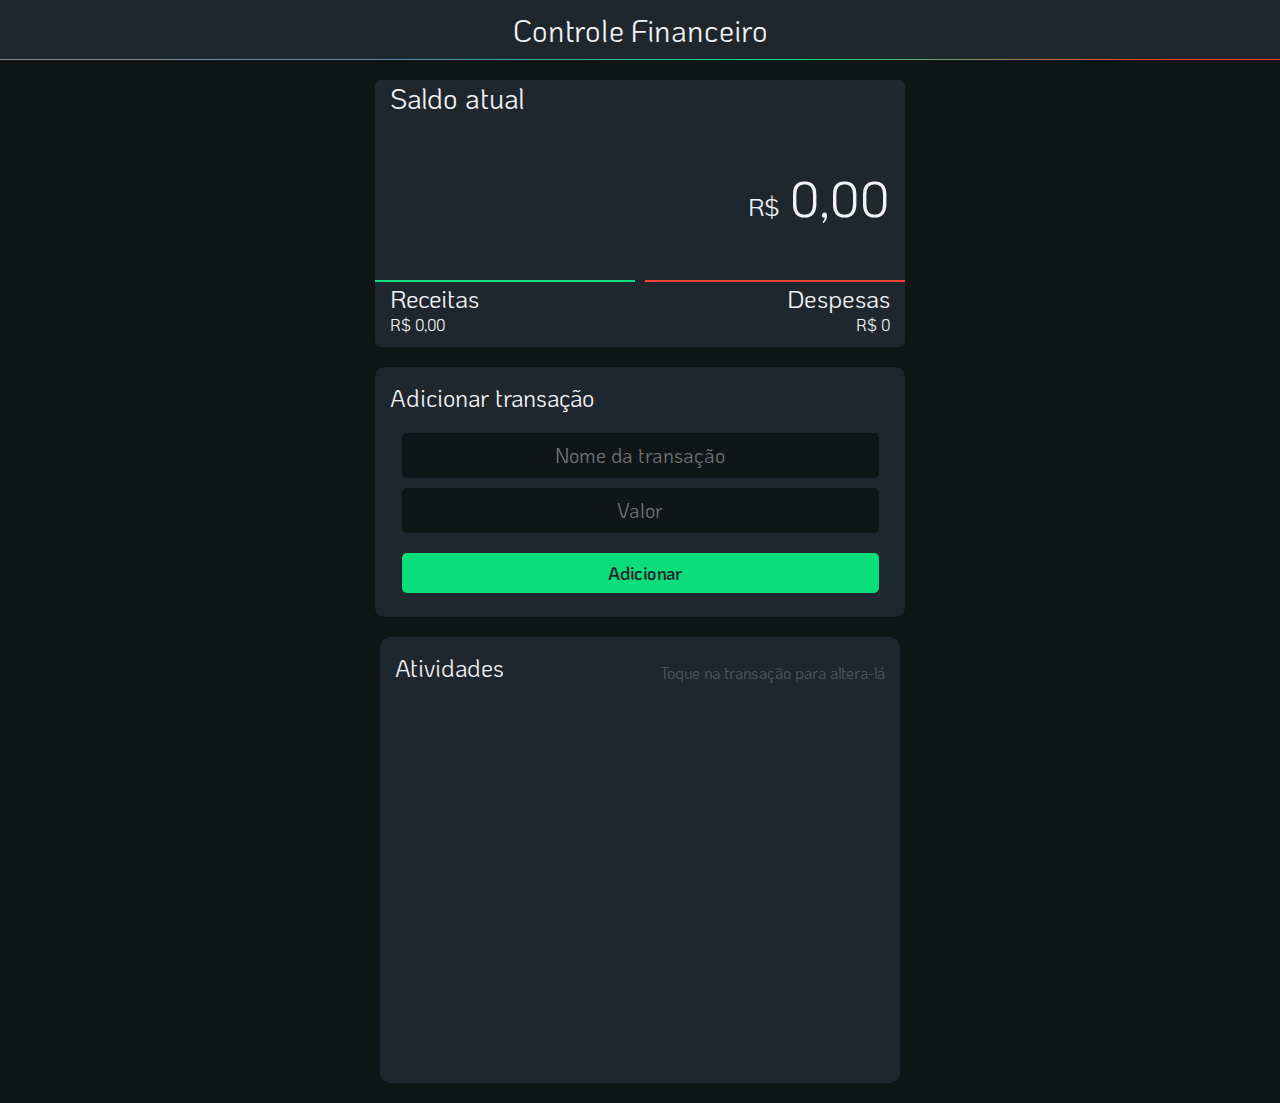
==== commit 1713938e: "adicionado suporte a virgula" ====
--- a/index.html
+++ b/index.html
@@ -5,7 +5,7 @@
   <meta charset="UTF-8">
   <meta http-equiv="X-UA-Compatible" content="IE=edge">
   <meta name="viewport" content="width=device-width, initial-scale=1.0">
-  <title>TESTE</title>
+  <title>Controle Financeiro</title>
 
   <!-- 'KoHo', sans-serif; 'Kanit', sans-serif;'Kodchasan', sans-serif; -->
   <link rel="preconnect" href="https://fonts.gstatic.com">
@@ -75,7 +75,7 @@
             </div>
 
             <div class="form-control">
-                <input class="input valor" type="number" id="amount" placeholder="Valor">
+                <input class="input valor" type="text" id="amount" placeholder="Valor">
             </div>
 
             <div class="form-control">
@@ -111,6 +111,6 @@
 
 
 </body>
-  <script src="script.js"></script>
+  <script src="main.js"></script>
 
 </html>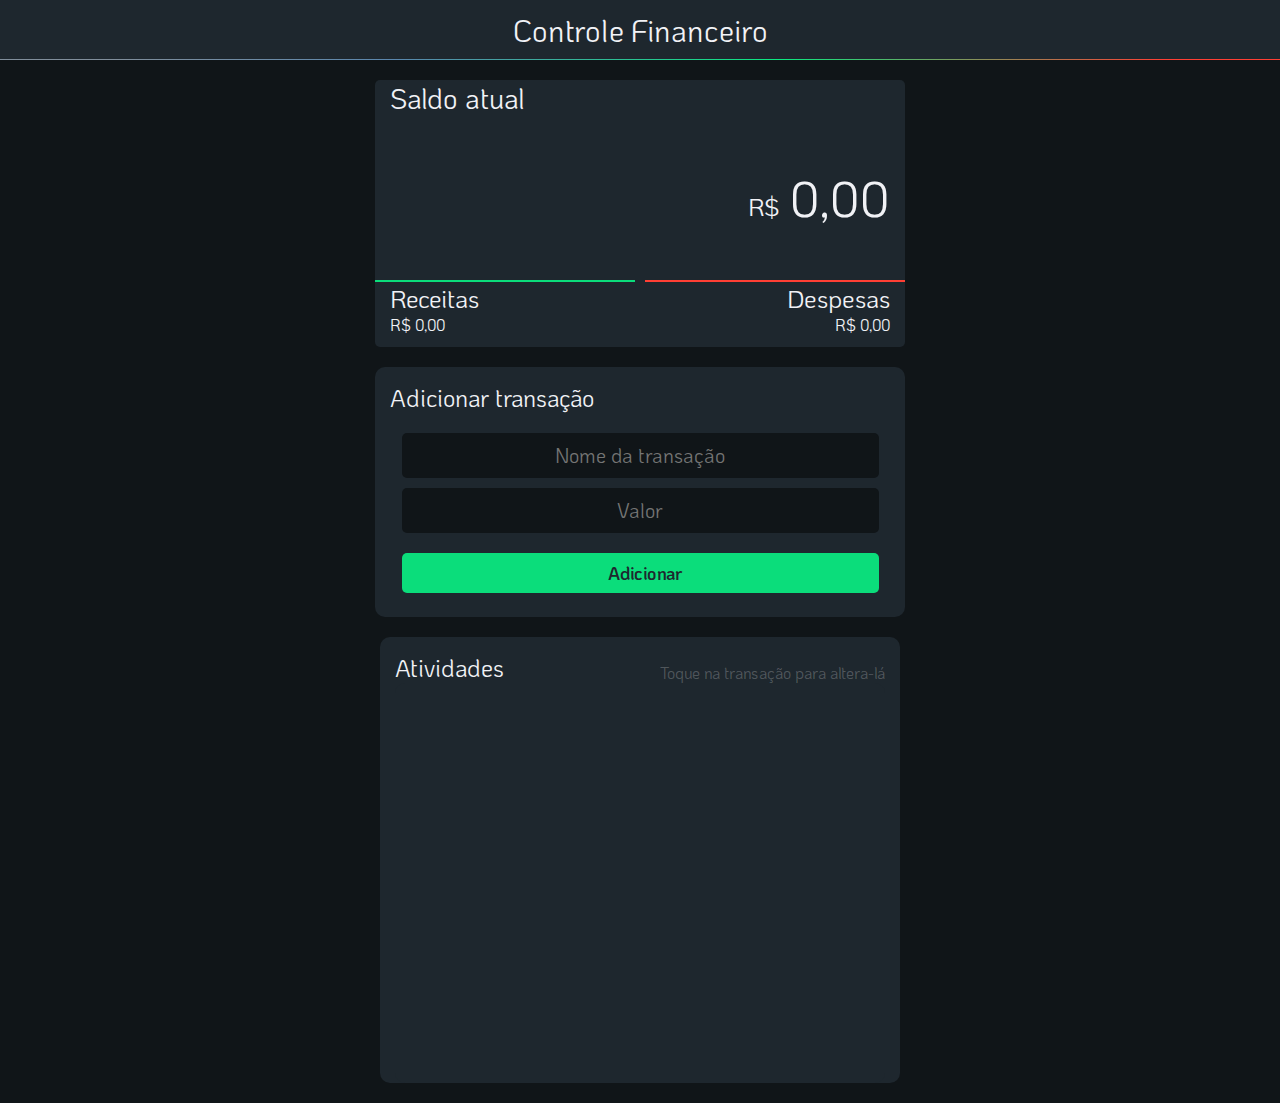
==== commit 569a827c: "adc suporte a numeros decimais" ====
--- a/index.html
+++ b/index.html
@@ -34,7 +34,7 @@
       <i class="fas fa-exclamation"></i>
     </div>
     <div class="mensagem-alerta">
-      <p>Preencha todos os campos!</p>
+      <p data-alerta></p>
     </div>
 
   </div>
@@ -71,11 +71,11 @@
 
           <form action="" id="form">
             <div class="form-control">
-              <input class="input nome" type="text" id="text" placeholder="Nome da transação">
+              <input class="input nome" type="text" id="text" placeholder="Nome da transação" autocomplete="off">
             </div>
 
             <div class="form-control">
-                <input class="input valor" type="text" id="amount" placeholder="Valor">
+                <input class="input valor" type="text" id="amount" placeholder="Valor" autocomplete="off">
             </div>
 
             <div class="form-control">
